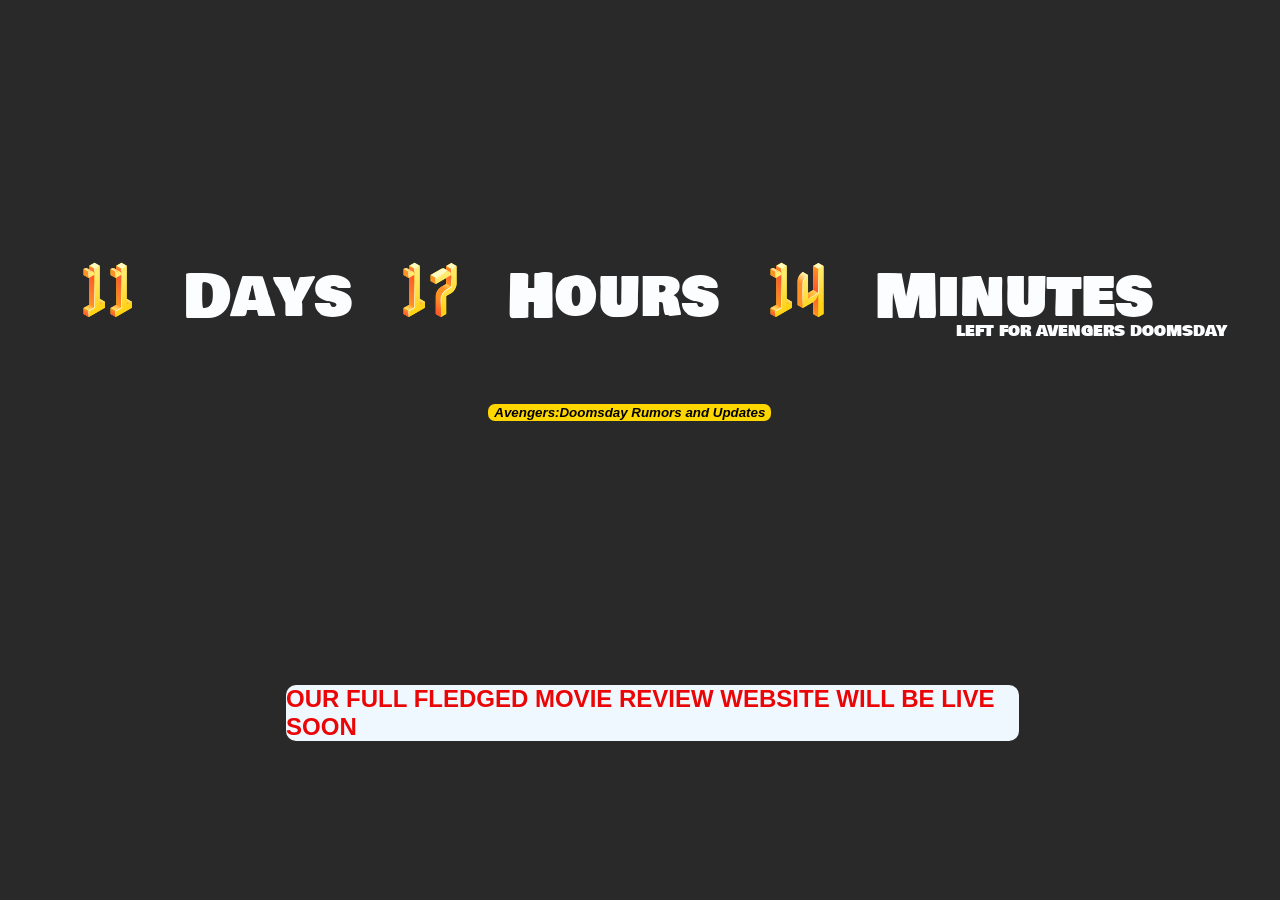
==== index.html @ d4d74ca2 "add a new update text on bottom" ====
<!DOCTYPE html>
<html lang="en">
<head>
    <meta charset="UTF-8">
    <meta name="viewport" content="width=device-width, initial-scale=1.0">
    <title>Days Left And Updates</title>
    <link rel="stylesheet" href="style.css" />
<link rel="preconnect" href="https://fonts.googleapis.com">
<link rel="preconnect" href="https://fonts.gstatic.com" crossorigin>
<link href="https://fonts.googleapis.com/css2?family=Bowlby+One+SC&family=Nabla&display=swap" rel="stylesheet">
</head>
<body>
    <div class = "video-container">
        <video src="Video-67417.mp4" class = "bg-video" autoplay muted loop playsinline></video>
    </div>
    <div class = "timer"
    <div id="countdown">
        <div class="timebox">
            <span id="days">00</span><p>Days</p> 
            <span id="hours">00</span><p>Hours</p>
            <span id="minutes">00</span><p>Minutes</p>
        </div>
    </div>
</div>
<div> 
    <a href="writeupdates.html"><button>Avengers:Doomsday Rumors and Updates</button>
    </a>
</div>
<h1>LEFT FOR AVENGERS DOOMSDAY</h1>
<h2>OUR FULL FLEDGED MOVIE REVIEW WEBSITE WILL BE LIVE SOON</h2>
<script src="script.js"></script>
</body>
</html>
---- style.css ----
body{
    background-color: rgba(9, 9, 9, 0.868);
}
.video-container {
   position: absolute;
  top: 0%;
  left: 50%;
  min-width: 100%;
  min-height: 100%;
  width: auto;
  height: auto;
  z-index: -1;
  object-fit: cover;
  filter: blur(10px);
  transform: translate(-50%, -50%) scale(1.1) rotate(270deg);
}
.timebox {
color: rgb(252, 253, 255);
margin-left: 2%;
margin-top: 15%;
display: flex;
font-size: 60px;
}
#days {
    margin: 3rem;
       font-family: "Nabla", system-ui;
  font-optical-sizing: auto;
  font-weight: 400;
  font-style: normal;
  font-variation-settings:
    "EDPT" 100,
    "EHLT" 12;
}
#hours {
    margin: 3rem;
         font-family: "Nabla", system-ui;
  font-optical-sizing: auto;
  font-weight: 400;
  font-style: normal;
  font-variation-settings:
    "EDPT" 100,
    "EHLT" 12;
}
#minutes{
    margin: 3rem;
      font-family: "Nabla", system-ui;
  font-optical-sizing: auto;
  font-weight: 400;
  font-style: normal;
  font-variation-settings:
    "EDPT" 100,
    "EHLT" 12;
}
#countdown {   
    font-family: "Bowlby One SC", sans-serif;
  font-weight: 400;
  font-style: normal;
}
h1 {
font-family: "Bowlby One SC", sans-serif;
  font-weight: 400;
  font-style: normal;
  margin-left: 75%;
  margin-top: -8%;
  color: rgb(252, 253, 255);
  font-size: 15px;
  
}
button {
  margin-left: 38%;
  cursor: pointer;
  background-color: gold;
  font-weight: 600;
  font-style: italic; 
  border: none;           
  border-radius: 7px;
}
button:hover {
  color: rgb(24, 20, 19);
  background-color: rgb(231, 21, 9);
   zoom: 1.25;
   border: 3cap;
}
h2 {
  margin-top: 27%;
  color: rgb(234, 6, 6);
  margin-left: 22%;
  font-family: 'Trebuchet MS', 'Lucida Sans Unicode', 'Lucida Grande', 'Lucida Sans', Arial, sans-serif;
  background-color: aliceblue;
 border-radius: 10px;
margin-inline-end: 20%;
}
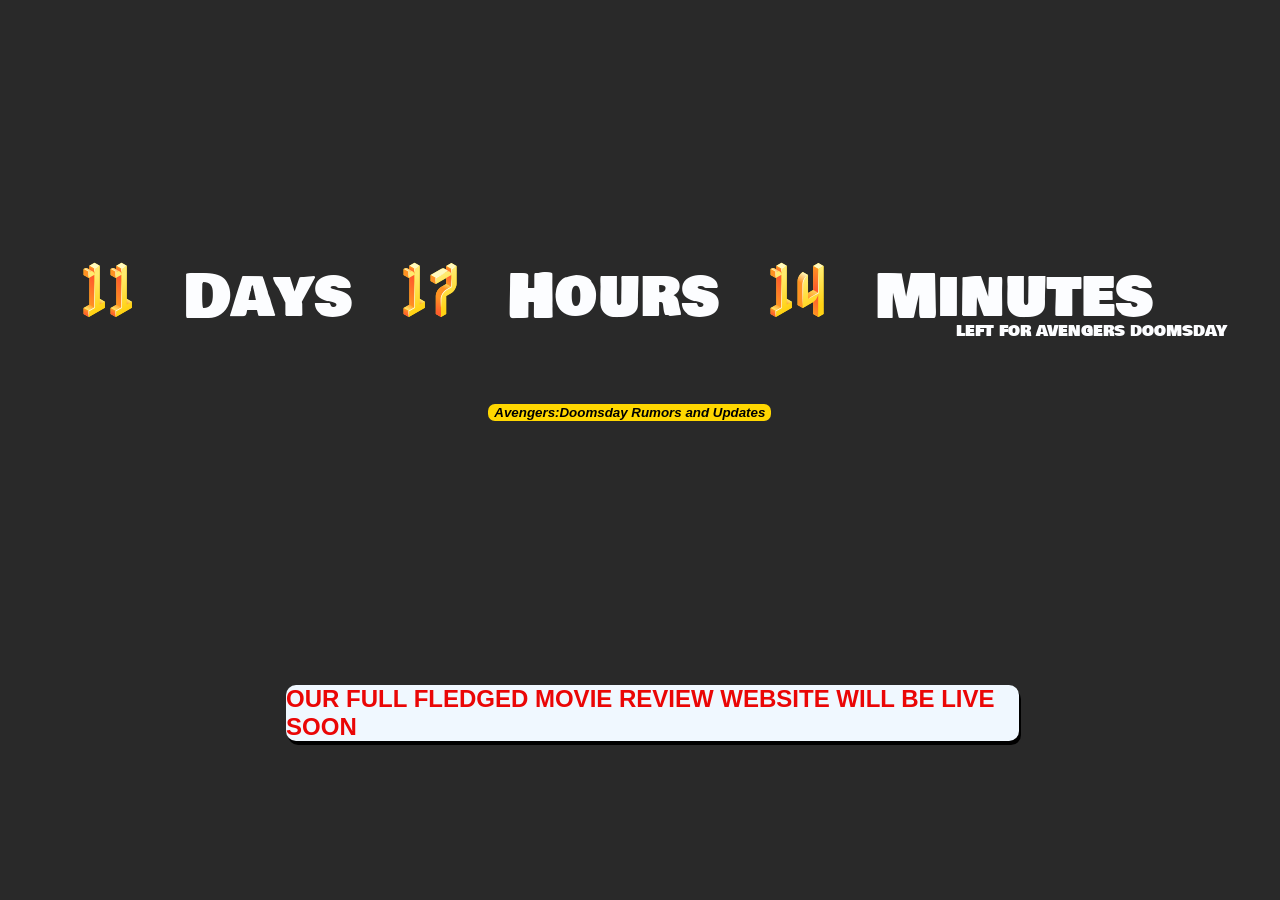
==== commit 43dd27dd: "update website for mobile view" ====
--- a/index.html
+++ b/index.html
@@ -8,17 +8,20 @@
 <link rel="preconnect" href="https://fonts.googleapis.com">
 <link rel="preconnect" href="https://fonts.gstatic.com" crossorigin>
 <link href="https://fonts.googleapis.com/css2?family=Bowlby+One+SC&family=Nabla&display=swap" rel="stylesheet">
+<link rel="preconnect" href="https://fonts.googleapis.com">
+<link rel="preconnect" href="https://fonts.gstatic.com" crossorigin>
+<link href="https://fonts.googleapis.com/css2?family=Bowlby+One+SC&family=Nabla&display=swap" rel="stylesheet">
 </head>
 <body>
     <div class = "video-container">
         <video src="Video-67417.mp4" class = "bg-video" autoplay muted loop playsinline></video>
     </div>
-    <div class = "timer"
+    <div class = "timer">
     <div id="countdown">
         <div class="timebox">
             <span id="days">00</span><p>Days</p> 
             <span id="hours">00</span><p>Hours</p>
-            <span id="minutes">00</span><p>Minutes</p>
+            <span id="minutes">00</span><p class="minuteslabel">Minutes</p>
         </div>
     </div>
 </div>
--- a/style.css
+++ b/style.css
@@ -23,7 +23,7 @@
 }
 #days {
     margin: 3rem;
-       font-family: "Nabla", system-ui;
+      font-family: "Nabla", system-ui;
   font-optical-sizing: auto;
   font-weight: 400;
   font-style: normal;
@@ -74,12 +74,14 @@
   font-style: italic; 
   border: none;           
   border-radius: 7px;
+  transition: 800ms;
 }
 button:hover {
   color: rgb(24, 20, 19);
   background-color: rgb(231, 21, 9);
-   zoom: 1.25;
+  
    border: 3cap;
+    box-shadow: 2px 4px black;
 }
 h2 {
   margin-top: 27%;
@@ -89,4 +91,78 @@
   background-color: aliceblue;
  border-radius: 10px;
 margin-inline-end: 20%;
+ box-shadow: 2px 4px black;
+}
+@media (max-width: 768px) {
+ .video-container {
+  top: 40%;
+}
+  #days {
+   font-size: 70px;
+   margin-left: 8%;
+ position: relative;
+ margin-top: 80px;
+ 
+  }
+  #hours { 
+      font-size: 70px;
+   margin-left: 10%;
+  }
+  #minutes {
+ font-size: 70px;
+   margin-left: 10%;
+  }
+
+  .timebox {
+color: rgb(252, 253, 255);
+margin-left: 38%;
+margin-top: -9%;
+display: block;
+font-size: 39px;
+padding-bottom: 0%;
+}
+ h1 {
+font-family: "Bowlby One SC", sans-serif;
+  font-weight: 400;
+  font-style: normal;
+  margin-left: 29%;
+  margin-top: -15%;
+  color: rgb(252, 253, 255);
+  font-size: 12px;
+display: block;
+}
+button {
+  margin-left: 35%;
+  cursor: pointer;
+  background-color: gold;
+  font-weight: 600;
+  font-style: italic; 
+  border: none;           
+  border-radius: 20px;
+  transition: 800ms;
+  margin-top: -150%;
+  margin-left: 65px;
+  background-size: 5px;
+
+}
+.minuteslabel{
+ margin-top: -10%;
+ margin-left: -10%;
+}
+h2 {
+  margin-top: 80%;
+   margin-left: 35px;
+    width: 90%;
+    border-radius: 1px;
+    background-color: black;
+    box-shadow: none;
+     overflow-x: hidden;
+  min-height: 100%;
+ 
+}
+body {
+  background-color: rgb(0, 0, 0);
+  overflow-x: hidden;
+  min-height: 100%;
+}
 }
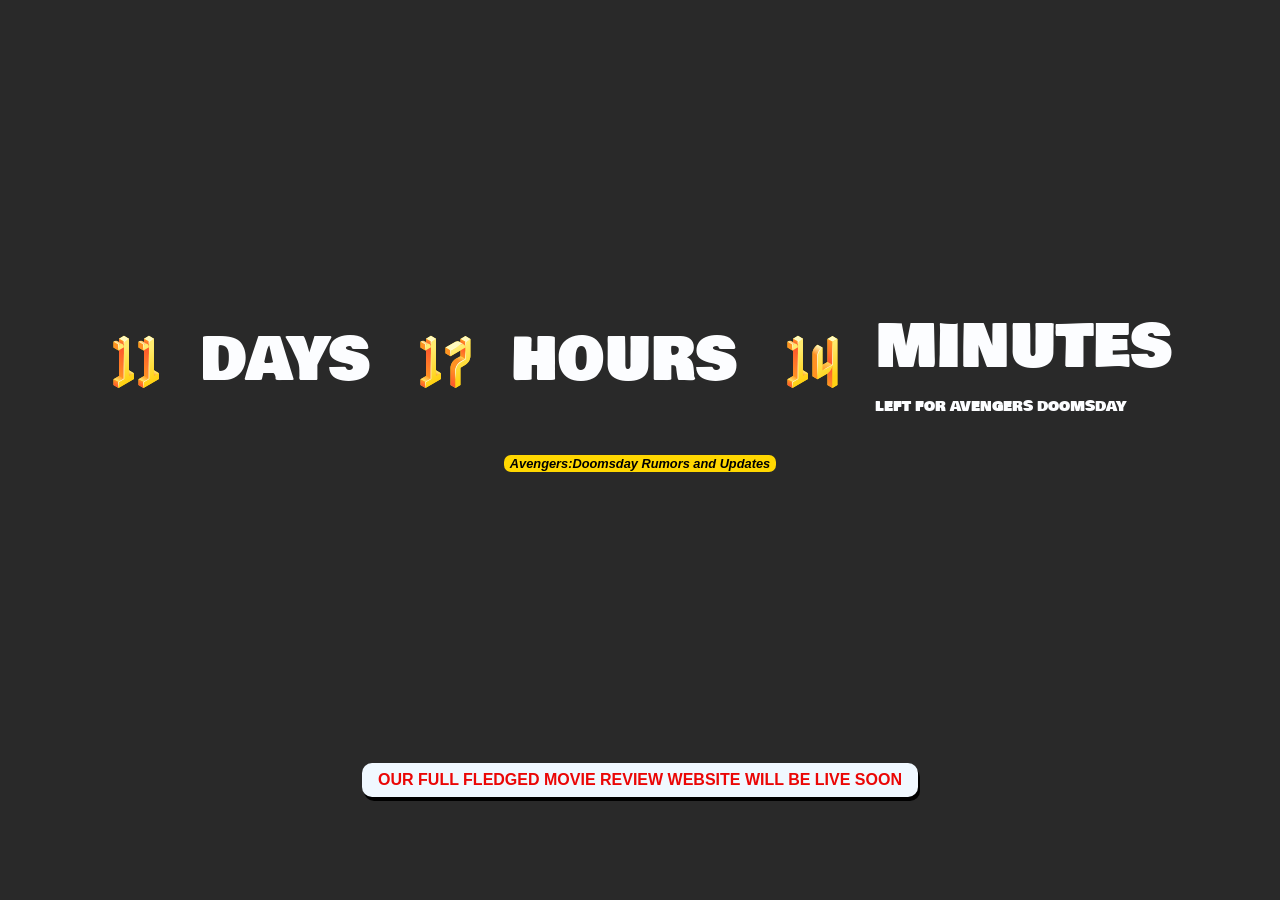
==== commit b7efc658: "some minor changes" ====
--- a/index.html
+++ b/index.html
@@ -5,32 +5,38 @@
     <meta name="viewport" content="width=device-width, initial-scale=1.0">
     <title>Days Left And Updates</title>
     <link rel="stylesheet" href="style.css" />
-<link rel="preconnect" href="https://fonts.googleapis.com">
-<link rel="preconnect" href="https://fonts.gstatic.com" crossorigin>
-<link href="https://fonts.googleapis.com/css2?family=Bowlby+One+SC&family=Nabla&display=swap" rel="stylesheet">
-<link rel="preconnect" href="https://fonts.googleapis.com">
-<link rel="preconnect" href="https://fonts.gstatic.com" crossorigin>
-<link href="https://fonts.googleapis.com/css2?family=Bowlby+One+SC&family=Nabla&display=swap" rel="stylesheet">
+    <link rel="preconnect" href="https://fonts.googleapis.com">
+    <link rel="preconnect" href="https://fonts.gstatic.com" crossorigin>
+    <link href="https://fonts.googleapis.com/css2?family=Bowlby+One+SC&family=Nabla&display=swap" rel="stylesheet">
 </head>
 <body>
-    <div class = "video-container">
-        <video src="Video-67417.mp4" class = "bg-video" autoplay muted loop playsinline></video>
+    <div class="video-container">
+        <video src="Video-67417.mp4" class="bg-video" autoplay muted loop playsinline></video>
     </div>
-    <div class = "timer">
-    <div id="countdown">
-        <div class="timebox">
-            <span id="days">00</span><p>Days</p> 
-            <span id="hours">00</span><p>Hours</p>
-            <span id="minutes">00</span><p class="minuteslabel">Minutes</p>
+    
+    <div class="timer">
+        <div id="countdown">
+            <div class="timebox">
+                <span id="days">00</span><p>DAYS</p> 
+                <span id="hours">00</span><p>HOURS</p>
+                <span id="minutes">00</span>
+                <!-- Grouped container to keep MINUTES and H1 stacked together -->
+                <div class="minutes-wrapper">
+                    <p class="minuteslabel">MINUTES</p>
+                    <h1>LEFT FOR AVENGERS DOOMSDAY</h1>
+                </div>
+            </div>
         </div>
     </div>
-</div>
-<div> 
-    <a href="writeupdates.html"><button>Avengers:Doomsday Rumors and Updates</button>
-    </a>
-</div>
-<h1>LEFT FOR AVENGERS DOOMSDAY</h1>
-<h2>OUR FULL FLEDGED MOVIE REVIEW WEBSITE WILL BE LIVE SOON</h2>
-<script src="script.js"></script>
+
+    <div> 
+        <a href="writeupdates.html">
+            <button>Avengers:Doomsday Rumors and Updates</button>
+        </a>
+    </div>
+
+    <h2>OUR FULL FLEDGED MOVIE REVIEW WEBSITE WILL BE LIVE SOON</h2>
+
+    <script src="script.js"></script>
 </body>
 </html>
--- a/style.css
+++ b/style.css
@@ -1,168 +1,132 @@
-body{
-    background-color: rgba(9, 9, 9, 0.868);
+body {
+  background-color: rgba(9, 9, 9, 0.868); 
+  margin: 0;
+  min-height: 100vh;
+  display: flex;
+  flex-direction: column;
+  align-items: center;
+  justify-content: center;
+  font-family: "Bowlby One SC", sans-serif; 
 }
+
 .video-container {
-   position: absolute;
-  top: 0%;
-  left: 50%;
-  min-width: 100%;
-  min-height: 100%;
-  width: auto;
-  height: auto;
-  z-index: -1;
-  object-fit: cover;
-  filter: blur(10px);
-  transform: translate(-50%, -50%) scale(1.1) rotate(270deg);
+  position: absolute; 
+  top: 0%; 
+  left: 50%; 
+  min-width: 100%; 
+  min-height: 100%; 
+  width: auto; 
+  height: auto; 
+  z-index: -1; 
+  object-fit: cover; 
+  filter: blur(10px); 
+  transform: translate(-50%, -50%) scale(1.1) rotate(270deg); 
 }
+
+/* Flexbox container for horizontal alignment */
 .timebox {
-color: rgb(252, 253, 255);
-margin-left: 2%;
-margin-top: 15%;
-display: flex;
-font-size: 60px;
+  color: rgb(252, 253, 255); 
+  display: flex;
+  align-items: center;
+  justify-content: center;
+  gap: 2rem;
+  font-size: clamp(1.8rem, 4.5vw, 5rem);
+  width: 95%;
+  margin: 0 auto;
+  margin-top: 20%;
 }
-#days {
-    margin: 3rem;
-      font-family: "Nabla", system-ui;
-  font-optical-sizing: auto;
-  font-weight: 400;
-  font-style: normal;
-  font-variation-settings:
-    "EDPT" 100,
-    "EHLT" 12;
+
+#days, #hours, #minutes {
+  font-family: "Nabla", system-ui; 
+  font-optical-sizing: auto; 
+  font-weight: 400; 
+  font-style: normal; 
+  font-variation-settings: "EDPT" 100, "EHLT" 12; 
+  margin: 0 0.2rem;
 }
-#hours {
-    margin: 3rem;
-         font-family: "Nabla", system-ui;
-  font-optical-sizing: auto;
-  font-weight: 400;
-  font-style: normal;
-  font-variation-settings:
-    "EDPT" 100,
-    "EHLT" 12;
+
+.timebox p {
+  margin: 0 0.8rem 0 0.2rem;
 }
-#minutes{
-    margin: 3rem;
-      font-family: "Nabla", system-ui;
-  font-optical-sizing: auto;
-  font-weight: 400;
-  font-style: normal;
-  font-variation-settings:
-    "EDPT" 100,
-    "EHLT" 12;
+
+/* Wrapper to stack MINUTES and "LEFT FOR..." together */
+.minutes-wrapper {
+  display: flex;
+  flex-direction: column;
+  align-items: flex-start;
+  justify-content: center;
 }
-#countdown {   
-    font-family: "Bowlby One SC", sans-serif;
-  font-weight: 400;
-  font-style: normal;
+
+.minuteslabel {
+  margin: 0 !important;
 }
+
 h1 {
-font-family: "Bowlby One SC", sans-serif;
-  font-weight: 400;
-  font-style: normal;
-  margin-left: 75%;
-  margin-top: -8%;
-  color: rgb(252, 253, 255);
-  font-size: 15px;
-  
+  font-family: "Bowlby One SC", sans-serif; 
+  font-weight: 400; 
+  font-style: normal; 
+  color: rgb(252, 253, 255); 
+  font-size: clamp(9px, 1.1vw, 14px);
+  margin: 4px 0 0 0;
+  white-space: nowrap;
 }
+
 button {
-  margin-left: 38%;
-  cursor: pointer;
-  background-color: gold;
-  font-weight: 600;
+  cursor: pointer; 
+  background-color: gold; 
+  font-weight: 600; 
   font-style: italic; 
-  border: none;           
-  border-radius: 7px;
-  transition: 800ms;
+  border: none; 
+  border-radius: 7px; 
+  transition: 800ms; 
+  padding: 1px 6px;
+  margin-top: 2.4rem;
+  font-size: 0.8rem;
+ ;
 }
+
 button:hover {
-  color: rgb(24, 20, 19);
-  background-color: rgb(231, 21, 9);
-  
-   border: 3cap;
-    box-shadow: 2px 4px black;
+  color: rgb(24, 20, 19); 
+  background-color: rgb(231, 21, 9); 
+  box-shadow: 2px 4px black; 
 }
+
 h2 {
-  margin-top: 27%;
-  color: rgb(234, 6, 6);
-  margin-left: 22%;
-  font-family: 'Trebuchet MS', 'Lucida Sans Unicode', 'Lucida Grande', 'Lucida Sans', Arial, sans-serif;
-  background-color: aliceblue;
- border-radius: 10px;
-margin-inline-end: 20%;
- box-shadow: 2px 4px black;
+  color: rgb(234, 6, 6); 
+  font-family: 'Trebuchet MS', 'Lucida Sans Unicode', 'Lucida Grande', 'Lucida Sans', Arial, sans-serif; 
+  background-color: aliceblue; 
+  border-radius: 10px; 
+  box-shadow: 2px 4px black; 
+  padding: 8px 16px;
+  margin-top: 18rem;
+  text-align: center;
+  font-size: 1rem;
 }
+
+/* Responsive adjustments for mobile screens */
 @media (max-width: 768px) {
- .video-container {
-  top: 40%;
-}
-  #days {
-   font-size: 70px;
-   margin-left: 8%;
- position: relative;
- margin-top: 80px;
- 
-  }
-  #hours { 
-      font-size: 70px;
-   margin-left: 10%;
-  }
-  #minutes {
- font-size: 70px;
-   margin-left: 10%;
+  .timebox {
+    flex-direction: column;
+    text-align: center;
+    gap: 0.5rem;
   }
 
-  .timebox {
-color: rgb(252, 253, 255);
-margin-left: 38%;
-margin-top: -9%;
-display: block;
-font-size: 39px;
-padding-bottom: 0%;
-}
- h1 {
-font-family: "Bowlby One SC", sans-serif;
-  font-weight: 400;
-  font-style: normal;
-  margin-left: 29%;
-  margin-top: -15%;
-  color: rgb(252, 253, 255);
-  font-size: 12px;
-display: block;
-}
-button {
-  margin-left: 35%;
-  cursor: pointer;
-  background-color: gold;
-  font-weight: 600;
-  font-style: italic; 
-  border: none;           
-  border-radius: 20px;
-  transition: 800ms;
-  margin-top: -150%;
-  margin-left: 65px;
-  background-size: 5px;
+  .timebox p {
+    margin: 0 0 1rem 0;
+  }
 
-}
-.minuteslabel{
- margin-top: -10%;
- margin-left: -10%;
-}
-h2 {
-  margin-top: 80%;
-   margin-left: 35px;
-    width: 90%;
-    border-radius: 1px;
-    background-color: black;
-    box-shadow: none;
-     overflow-x: hidden;
-  min-height: 100%;
- 
-}
-body {
-  background-color: rgb(0, 0, 0);
-  overflow-x: hidden;
-  min-height: 100%;
-}
+  .minutes-wrapper {
+    align-items: center;
+  }
+
+  body {
+    background-color: rgb(0, 0, 0); 
+    overflow-x: hidden; 
+  }
+
+  h2 {
+    width: 90%; 
+    background-color: black; 
+    box-shadow: none; 
+  }
 }
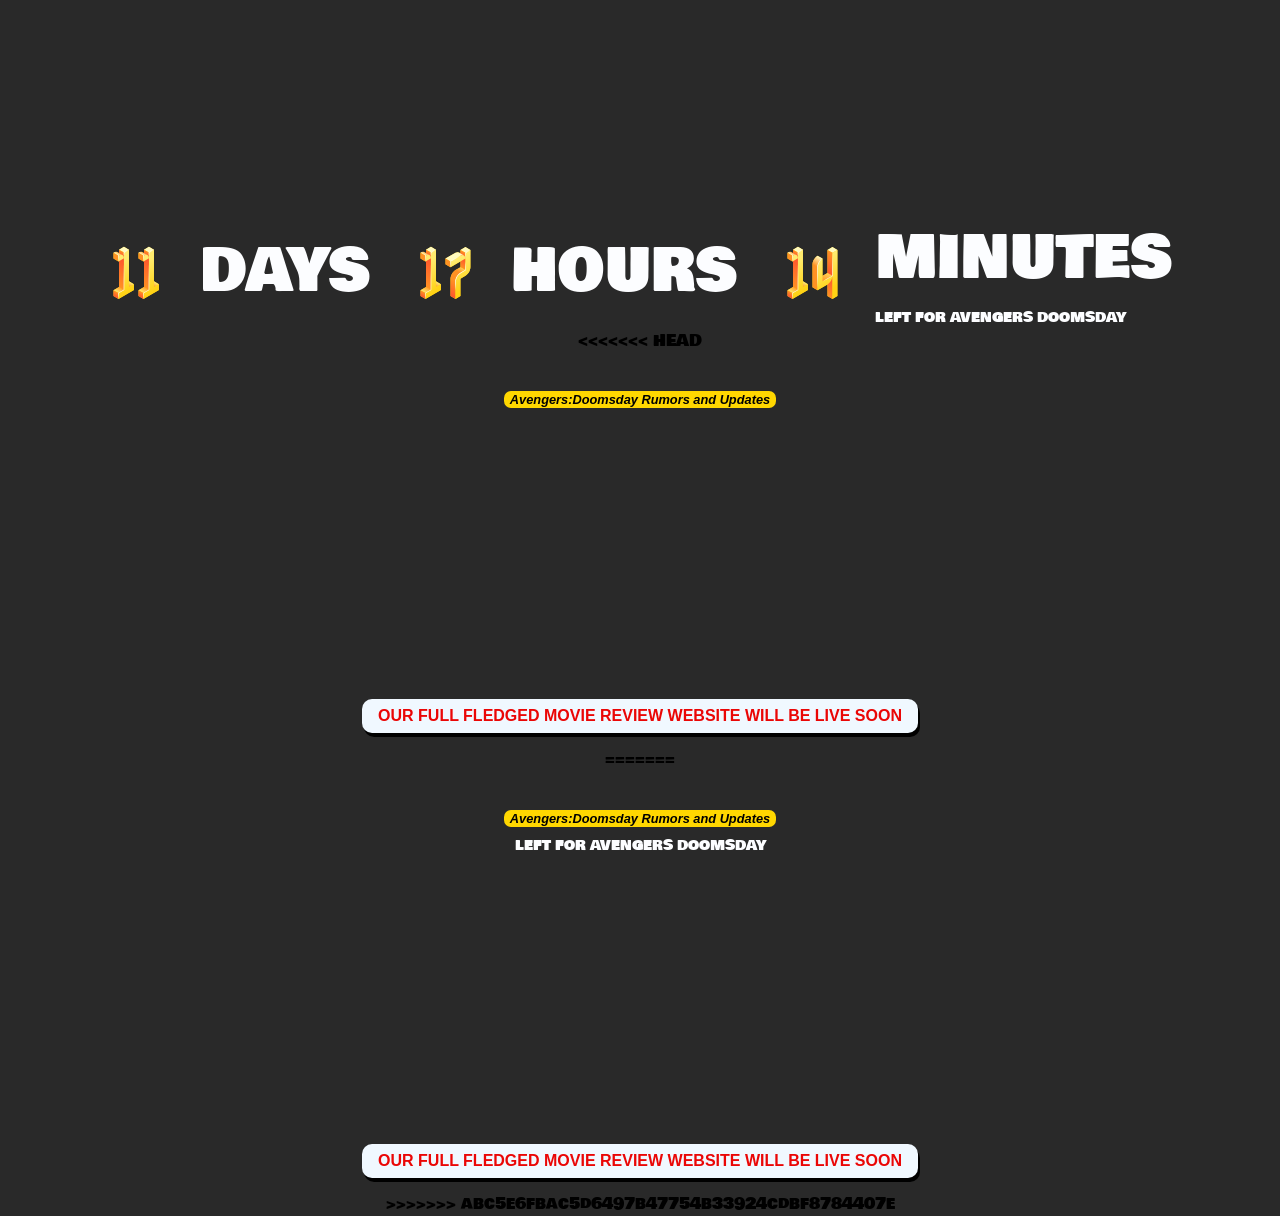
==== commit bb04d8ac: "resolve the merge conflict" ====
--- a/index.html
+++ b/index.html
@@ -28,6 +28,7 @@
             </div>
         </div>
     </div>
+<<<<<<< HEAD
 
     <div> 
         <a href="writeupdates.html">
@@ -38,5 +39,19 @@
     <h2>OUR FULL FLEDGED MOVIE REVIEW WEBSITE WILL BE LIVE SOON</h2>
 
     <script src="script.js"></script>
+=======
+</div>
+<div> 
+    <a href="writeupdates.html"><button>Avengers:Doomsday Rumors and Updates</button>
+    </a>
+</div>
+<h1>LEFT FOR AVENGERS DOOMSDAY</h1>
+<h2>OUR FULL FLEDGED MOVIE REVIEW WEBSITE WILL BE LIVE SOON</h2>
+<script src="script.js"></script>
+<script>
+  window.va = window.va || function () { (window.vaq = window.vaq || []).push(arguments); };
+</script>
+<script defer src="/_vercel/insights/script.js"></script>
+>>>>>>> abc5e6fbac5d6497b47754b33924cdbf8784407e
 </body>
 </html>
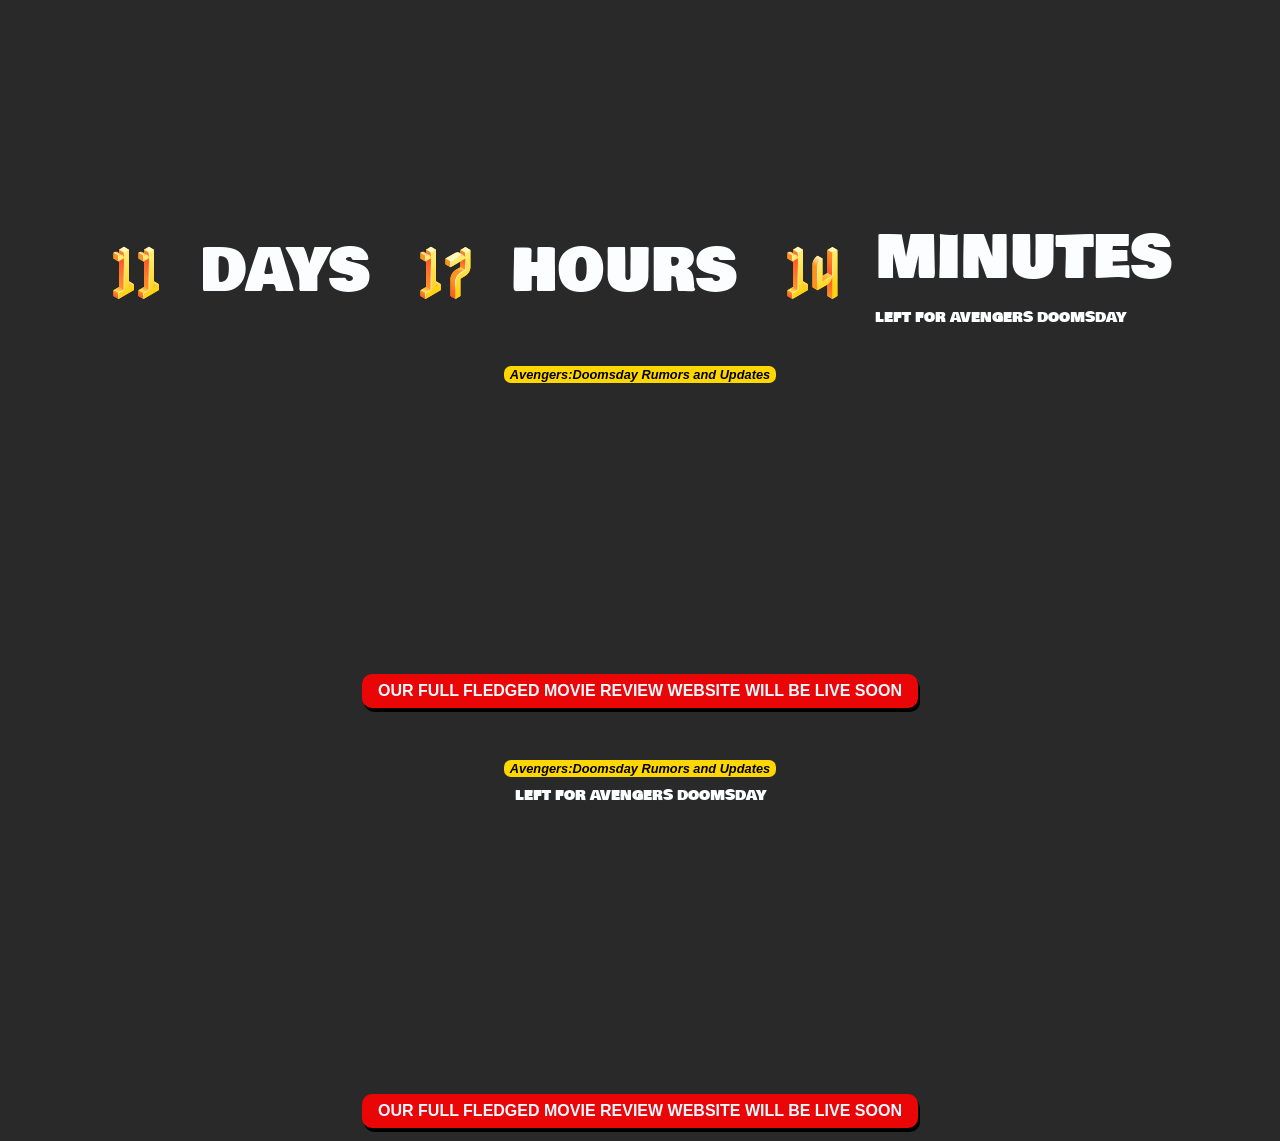
==== commit ca2a55c1: "accept the changes" ====
--- a/index.html
+++ b/index.html
@@ -28,7 +28,6 @@
             </div>
         </div>
     </div>
-<<<<<<< HEAD
 
     <div> 
         <a href="writeupdates.html">
@@ -39,7 +38,6 @@
     <h2>OUR FULL FLEDGED MOVIE REVIEW WEBSITE WILL BE LIVE SOON</h2>
 
     <script src="script.js"></script>
-=======
 </div>
 <div> 
     <a href="writeupdates.html"><button>Avengers:Doomsday Rumors and Updates</button>
@@ -52,6 +50,5 @@
   window.va = window.va || function () { (window.vaq = window.vaq || []).push(arguments); };
 </script>
 <script defer src="/_vercel/insights/script.js"></script>
->>>>>>> abc5e6fbac5d6497b47754b33924cdbf8784407e
 </body>
 </html>
--- a/style.css
+++ b/style.css
@@ -92,9 +92,9 @@
 }
 
 h2 {
-  color: rgb(234, 6, 6); 
+  color:  aliceblue; 
   font-family: 'Trebuchet MS', 'Lucida Sans Unicode', 'Lucida Grande', 'Lucida Sans', Arial, sans-serif; 
-  background-color: aliceblue; 
+  background-color: rgb(234, 6, 6);
   border-radius: 10px; 
   box-shadow: 2px 4px black; 
   padding: 8px 16px;
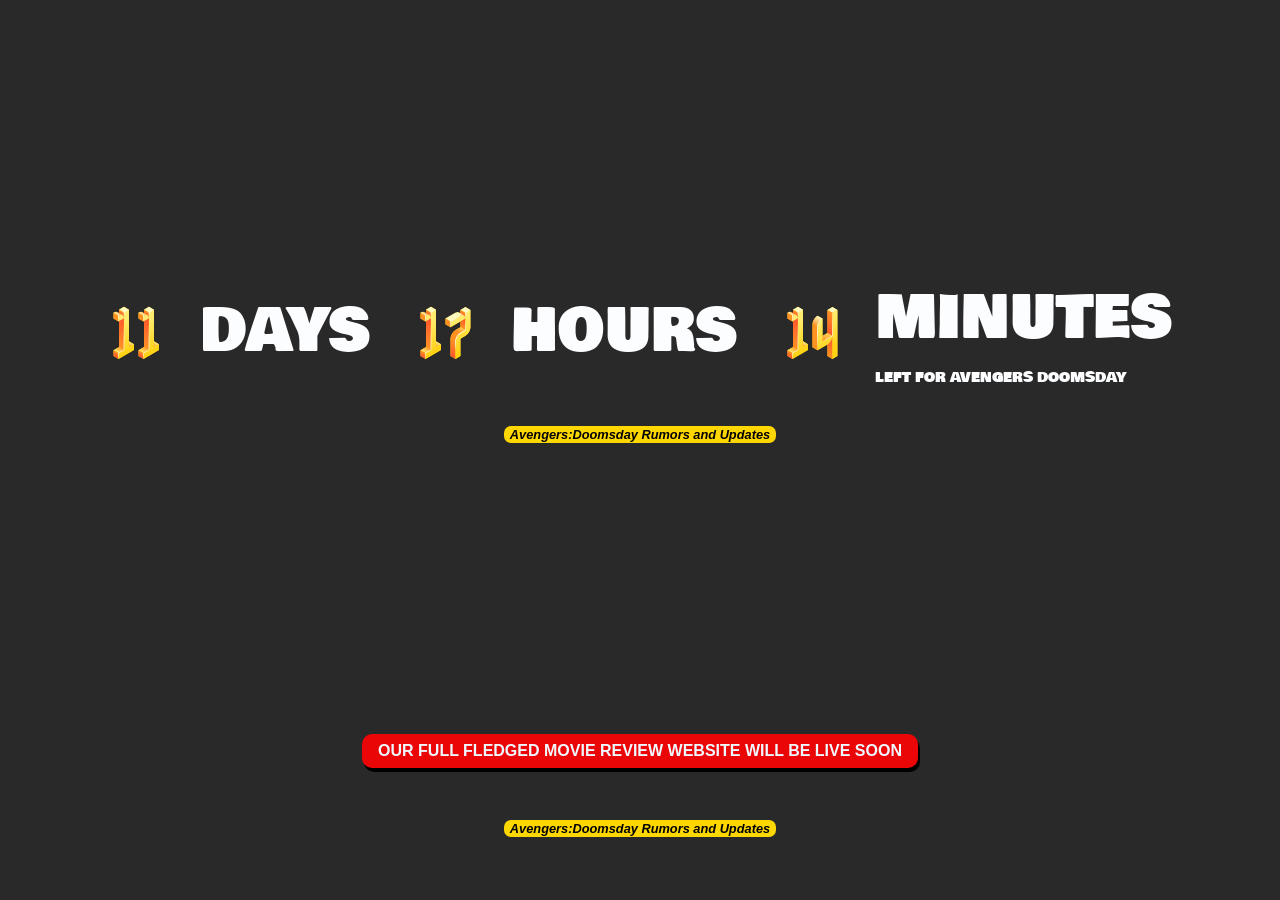
==== commit 92d144be: "again fix issues" ====
--- a/index.html
+++ b/index.html
@@ -43,8 +43,6 @@
     <a href="writeupdates.html"><button>Avengers:Doomsday Rumors and Updates</button>
     </a>
 </div>
-<h1>LEFT FOR AVENGERS DOOMSDAY</h1>
-<h2>OUR FULL FLEDGED MOVIE REVIEW WEBSITE WILL BE LIVE SOON</h2>
 <script src="script.js"></script>
 <script>
   window.va = window.va || function () { (window.vaq = window.vaq || []).push(arguments); };
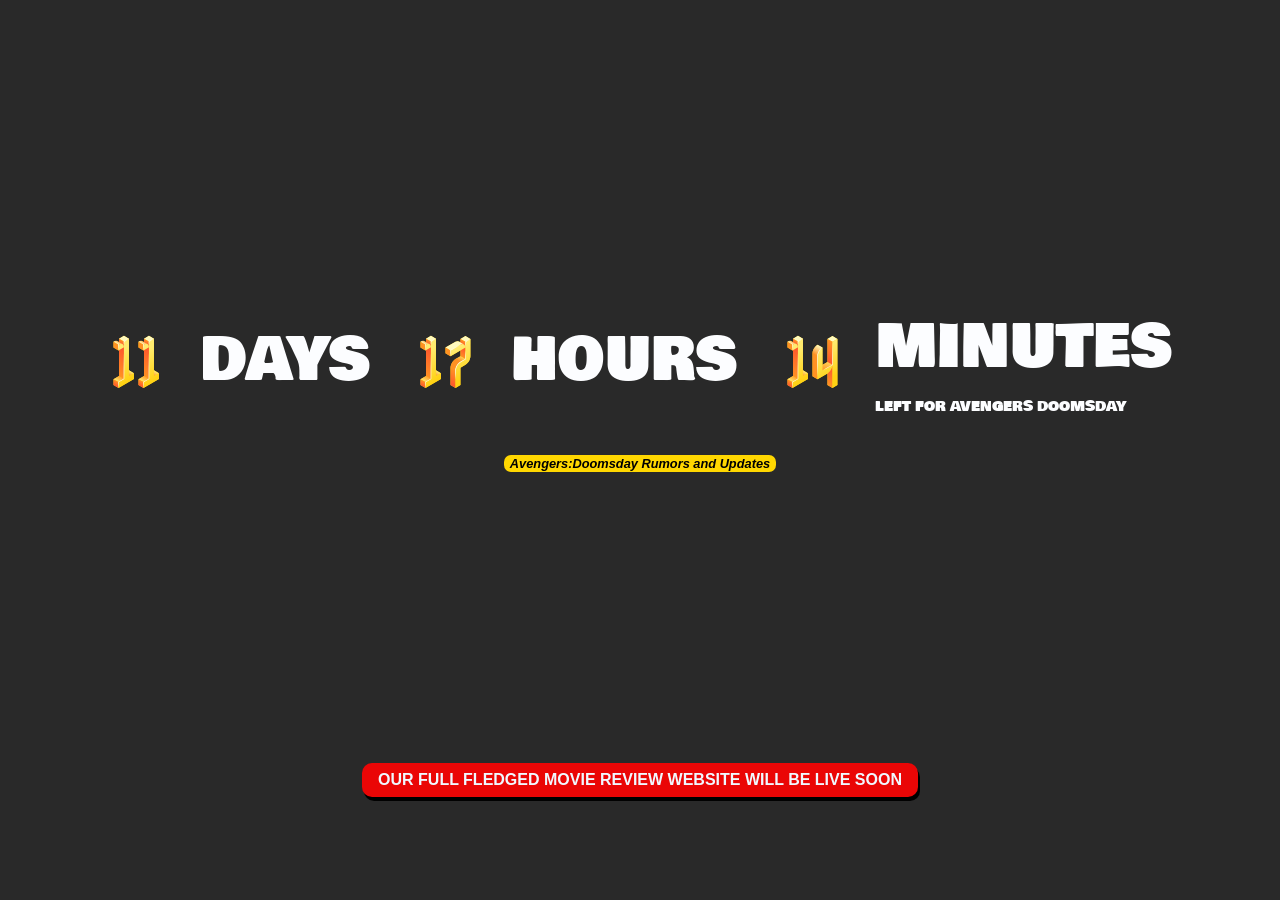
==== commit 07e595e0: "remove some duplicates" ====
--- a/index.html
+++ b/index.html
@@ -40,7 +40,7 @@
     <script src="script.js"></script>
 </div>
 <div> 
-    <a href="writeupdates.html"><button>Avengers:Doomsday Rumors and Updates</button>
+    <a href="writeupdates.html">
     </a>
 </div>
 <script src="script.js"></script>
